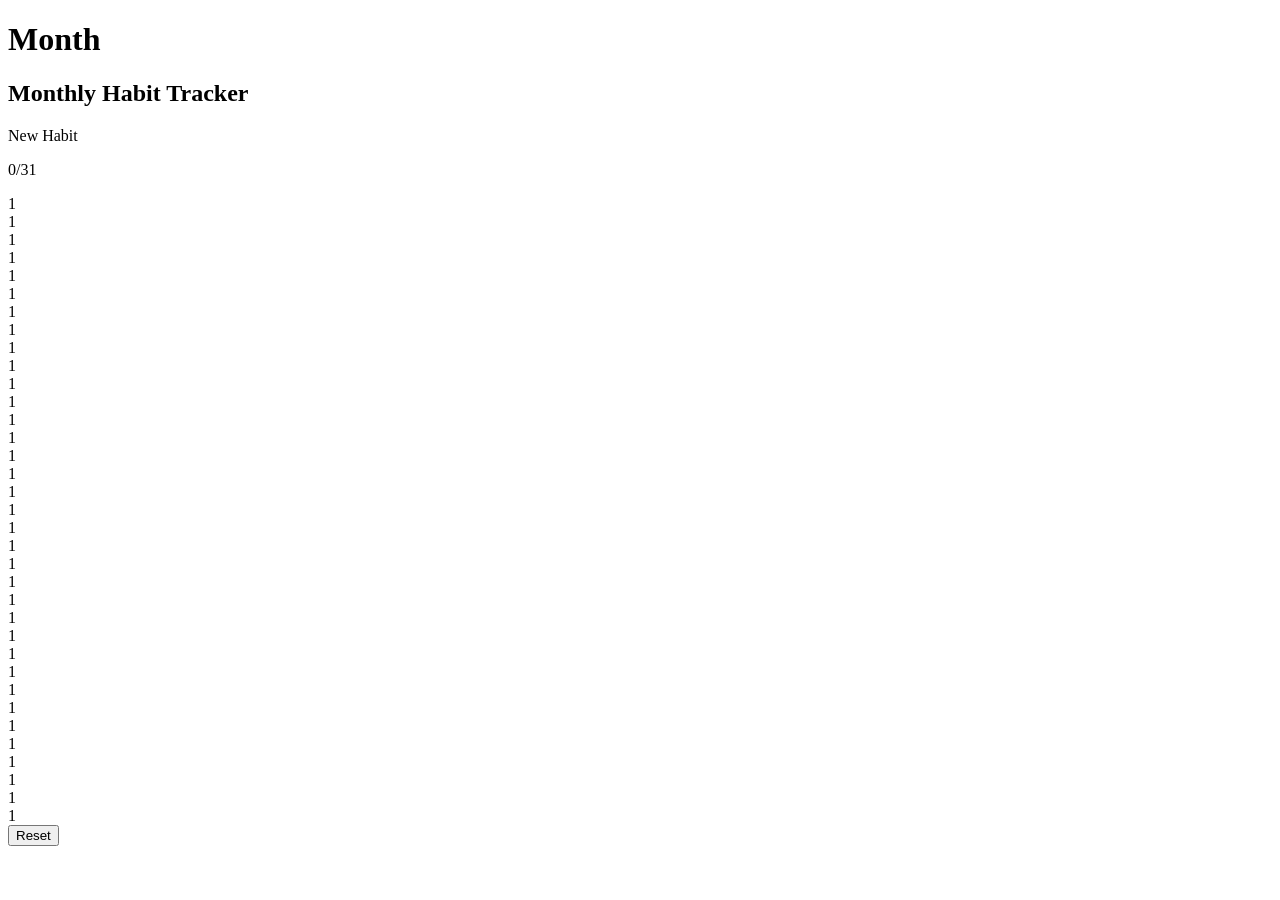
==== index.html @ 52dd49d1 "Initial commit" ====
<!DOCTYPE html>
<html lang="en">
    <head>
        <meta charset="UTF-8">
        <meta name="viewport" content="width=device-width, initial-scale=1.0">
        <title>Habit Tracker</title>
        <link rel="icon" type="image/x-icon" href="../cutie.png">
        <link rel="preconnect" href="https://fonts.googleapis.com">
        <link rel="preconnect" href="https://fonts.gstatic.com" crossorigin>
        <link href="https://fonts.googleapis.com/css2?family=Jua&family=Sour+Gummy:ital,wght@0,100..900;1,100..900&display=swap" rel="stylesheet">
    </head>
    <body>
        <h1 id="title">Month</h1>
        <h2 id="subtitle">Monthly Habit Tracker</h2>

        <div id="calendarContainer">
            <div id="calendarDiv">
                <div id="calendarHeading">
                    <p id="habitTitle">New Habit</p>
                    <p id="totalDays">0/31</p>
                </div>
                <div id="calendarContent">
                    <div id="tracker">
                        <div class="days">
                            <div class="day">1</div>
                            <div class="day">1</div>
                            <div class="day">1</div>
                            <div class="day">1</div>
                            <div class="day">1</div>
                            <div class="day">1</div>
                            <div class="day">1</div>
                        </div>
                        <div class="days">
                            <div class="day">1</div>
                            <div class="day">1</div>
                            <div class="day">1</div>
                            <div class="day">1</div>
                            <div class="day">1</div>
                            <div class="day">1</div>
                            <div class="day">1</div>
                        </div>
                        <div class="days">
                            <div class="day">1</div>
                            <div class="day">1</div>
                            <div class="day">1</div>
                            <div class="day">1</div>
                            <div class="day">1</div>
                            <div class="day">1</div>
                            <div class="day">1</div>
                        </div>
                        <div class="days">
                            <div class="day">1</div>
                            <div class="day">1</div>
                            <div class="day">1</div>
                            <div class="day">1</div>
                            <div class="day">1</div>
                            <div class="day">1</div>
                            <div class="day">1</div>
                        </div>
                        <div class="days">
                            <div class="day">1</div>
                            <div class="day">1</div>
                            <div class="day">1</div>
                            <div class="day">1</div>
                            <div class="day">1</div>
                            <div class="day">1</div>
                            <div class="day">1</div>
                        </div>
                    </div>
                </div>
            </div>
        </div>
        <button id="resetButton">Reset</button>
    </body>
</html>
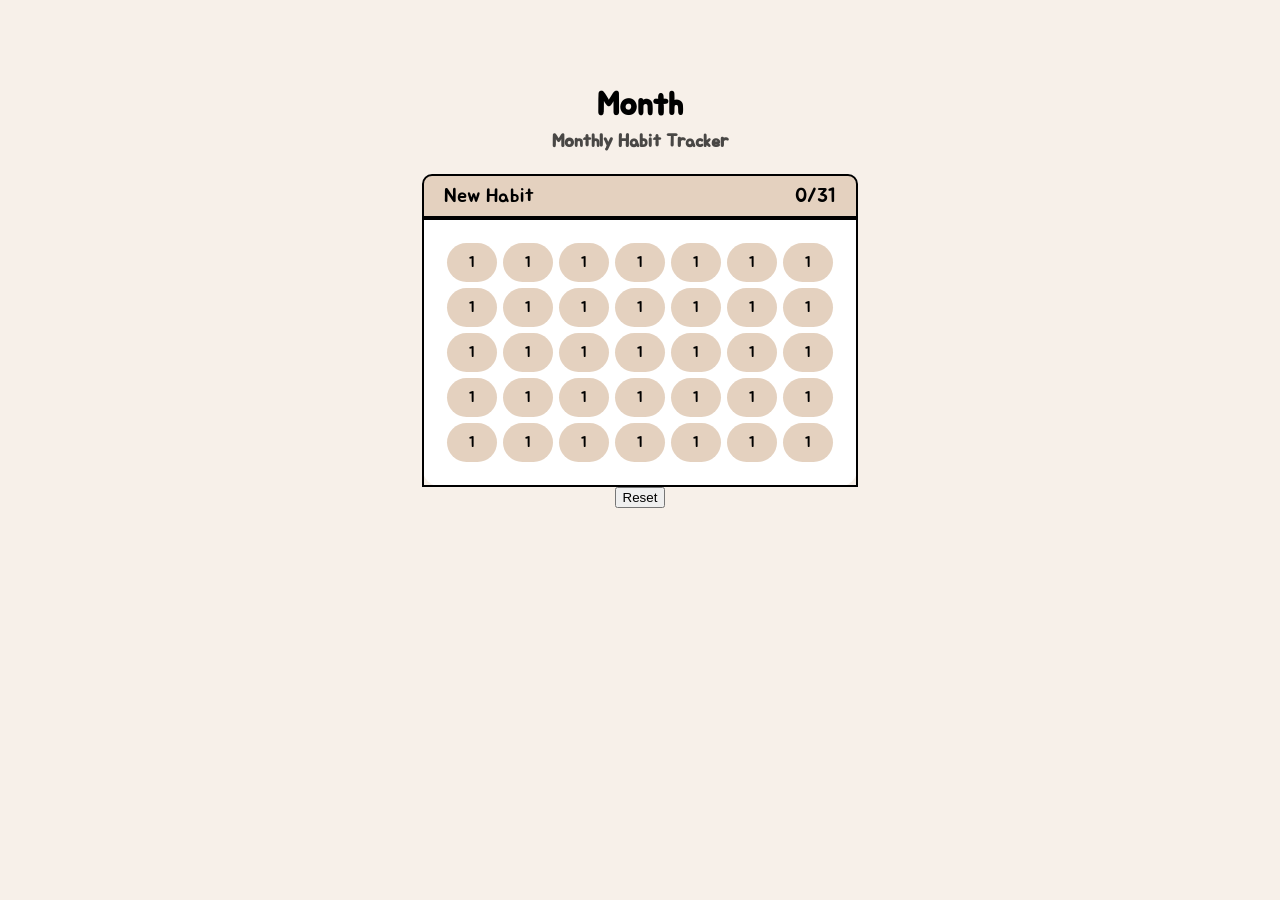
==== commit 67cd7699: "updated README.md and created, linked, and added code to styles.css" ====
--- a/index.html
+++ b/index.html
@@ -4,7 +4,8 @@
         <meta charset="UTF-8">
         <meta name="viewport" content="width=device-width, initial-scale=1.0">
         <title>Habit Tracker</title>
-        <link rel="icon" type="image/x-icon" href="../cutie.png">
+        <link rel="stylesheet" href="styles.css">
+        <link rel="icon" type="image/x-icon" href="cutie.png">
         <link rel="preconnect" href="https://fonts.googleapis.com">
         <link rel="preconnect" href="https://fonts.gstatic.com" crossorigin>
         <link href="https://fonts.googleapis.com/css2?family=Jua&family=Sour+Gummy:ital,wght@0,100..900;1,100..900&display=swap" rel="stylesheet">
--- a/styles.css
+++ b/styles.css
@@ -0,0 +1,59 @@
+body {
+    background-color: #f7f0e9;
+    text-align: center;
+    font-family: 'Jua', sans-serif;
+}
+
+#title {
+    margin-top: 100px;
+    line-height: 10px;
+}
+
+#subtitle {
+    opacity: 0.7;
+    font-size: 18px;
+    margin-bottom: 20px;
+}
+
+#calendarContainer {
+    display: flex;
+    justify-content: center;
+}
+
+#calendarDiv {
+    background-color: rgb(255, 255, 255);
+    border-radius: 10px 10px 20px 20px;
+    margin: auto;
+    align-content: center;
+    text-align: center;
+}
+
+#calendarHeading {
+    display: flex;
+    justify-content: space-between;
+    border-radius: 10px 10px 0px 0px;
+    border: 2px solid black;
+    padding: 0px 20px;
+    font-size: 20px;
+    background-color: #e4d1bf;
+    line-height: 0px;
+}
+
+#calendarContent {
+    padding: 20px;
+    border: 2px solid black;
+}
+
+.days {
+    display: flex;
+}
+
+.day {
+    width: 30px;
+    margin: 3px;
+    padding: 10px;
+    font-size: 15px;
+    text-align: center;
+    border-radius: 20px;
+    background-color: #e4d1bf;
+}
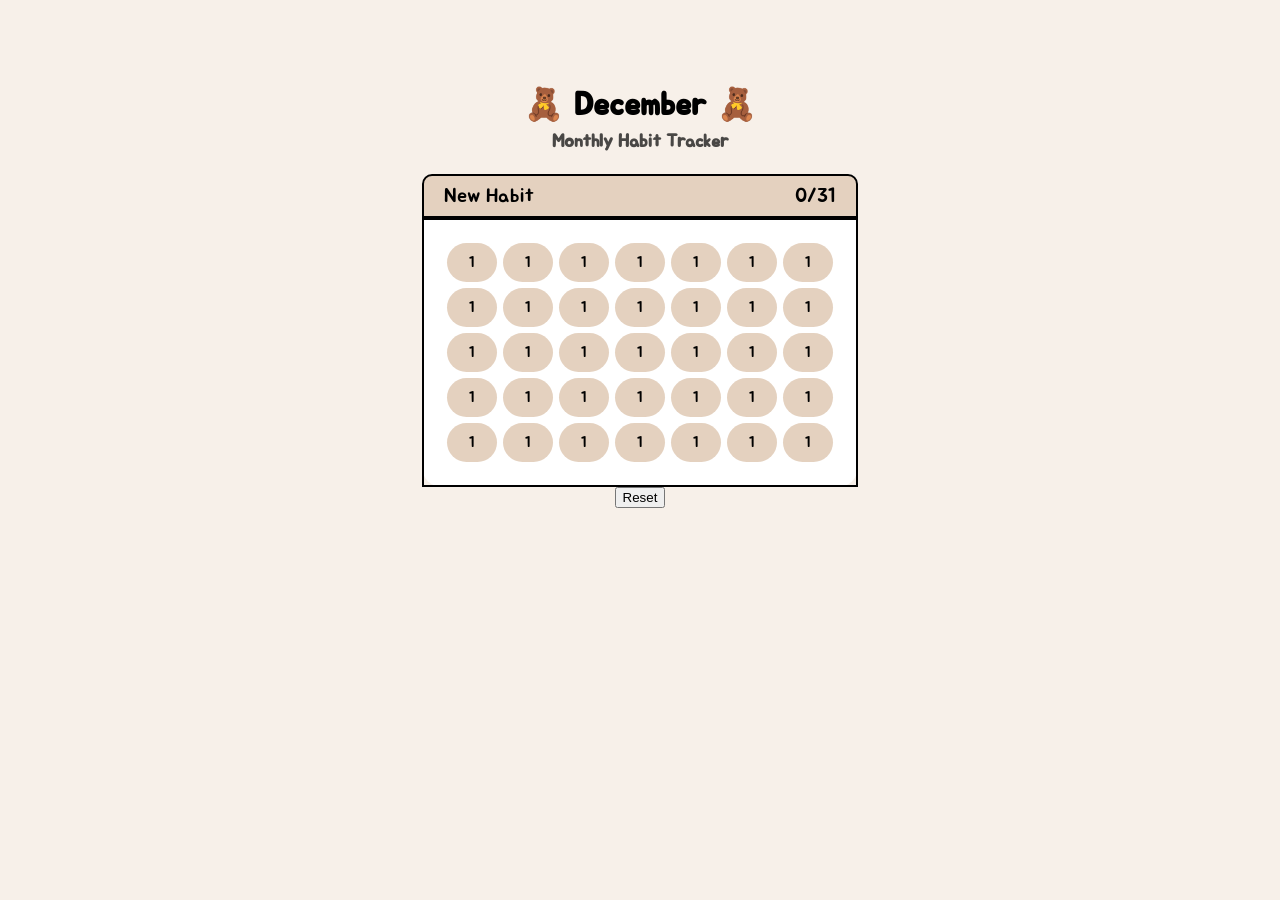
==== commit 38c87f5e: "created js folder and date function (really similar to my calendar code!!!)" ====
--- a/index.html
+++ b/index.html
@@ -72,5 +72,6 @@
             </div>
         </div>
         <button id="resetButton">Reset</button>
+        <script src="script.js" defer></script>
     </body>
 </html>
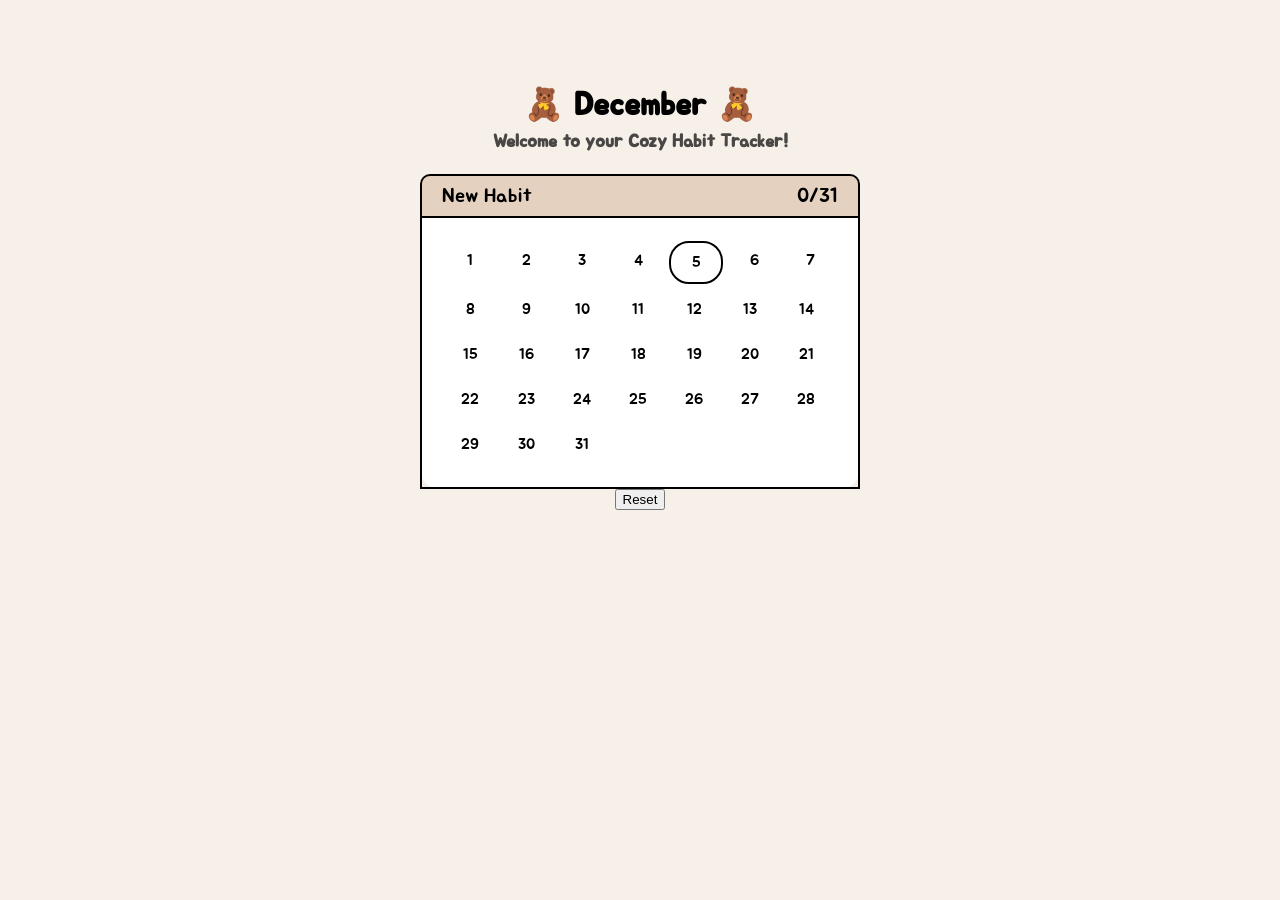
==== commit a29e2fd2: "holy lock in on javascript i think it likes me right now bc it barely bugging!! oh also changed css " ====
--- a/index.html
+++ b/index.html
@@ -12,7 +12,7 @@
     </head>
     <body>
         <h1 id="title">Month</h1>
-        <h2 id="subtitle">Monthly Habit Tracker</h2>
+        <h2 id="subtitle">Welcome to your Cozy Habit Tracker!</h2>
 
         <div id="calendarContainer">
             <div id="calendarDiv">
--- a/styles.css
+++ b/styles.css
@@ -32,7 +32,9 @@
     display: flex;
     justify-content: space-between;
     border-radius: 10px 10px 0px 0px;
-    border: 2px solid black;
+    border-top: 2px solid black;
+    border-left: 2px solid black;
+    border-right: 2px solid black;
     padding: 0px 20px;
     font-size: 20px;
     background-color: #e4d1bf;
@@ -55,5 +57,4 @@
     font-size: 15px;
     text-align: center;
     border-radius: 20px;
-    background-color: #e4d1bf;
 }
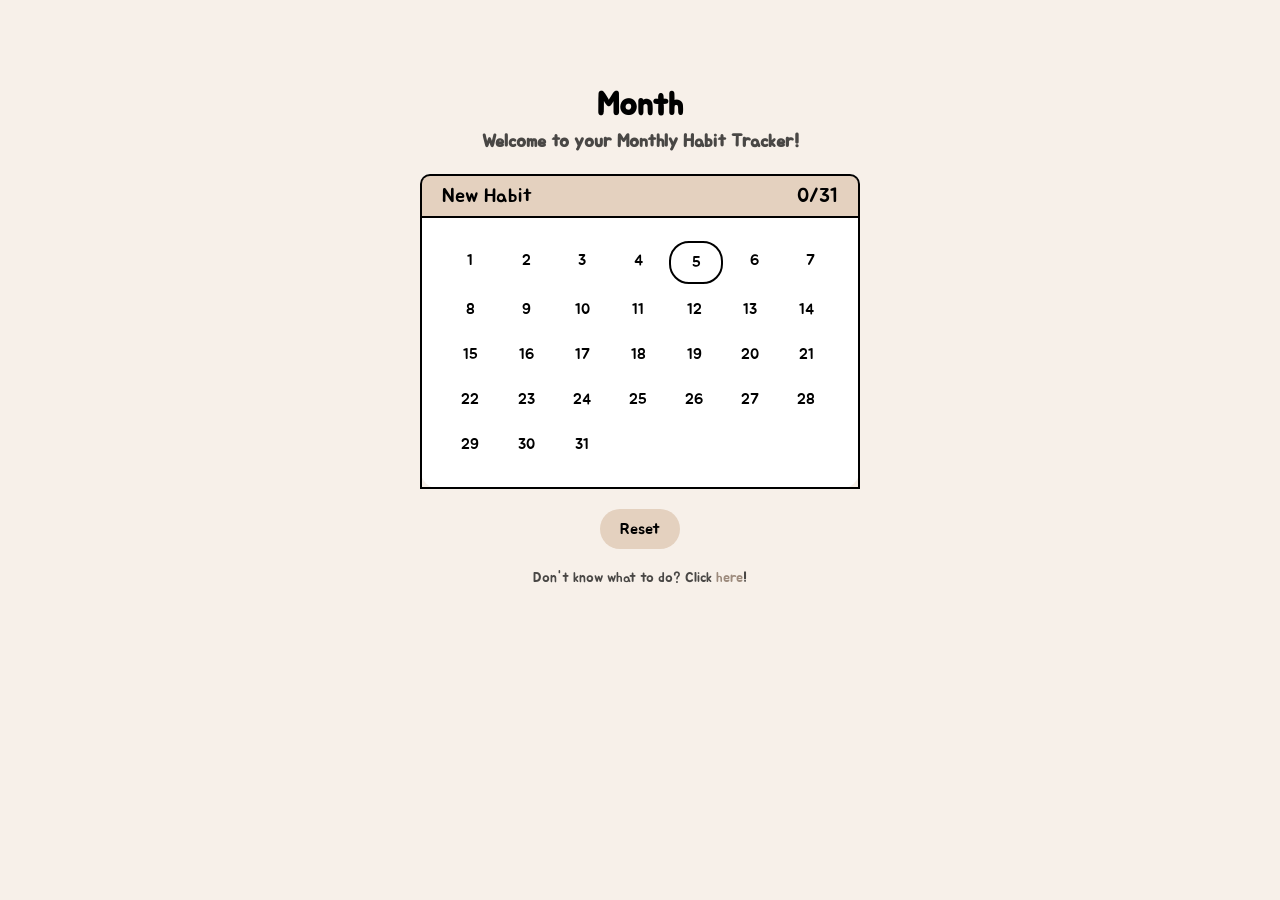
==== commit cf258499: "added reset button script, worked on css, found images to use, and created an info page" ====
--- a/index.html
+++ b/index.html
@@ -11,8 +11,8 @@
         <link href="https://fonts.googleapis.com/css2?family=Jua&family=Sour+Gummy:ital,wght@0,100..900;1,100..900&display=swap" rel="stylesheet">
     </head>
     <body>
-        <h1 id="title">Month</h1>
-        <h2 id="subtitle">Welcome to your Cozy Habit Tracker!</h2>
+        <h1 class="title">Month</h1>
+        <h2 class="subtitle">Welcome to your Monthly Habit Tracker!</h2>
 
         <div id="calendarContainer">
             <div id="calendarDiv">
@@ -72,6 +72,7 @@
             </div>
         </div>
         <button id="resetButton">Reset</button>
+        <p id="infoLeader">Don't know what to do? Click <a id="infoLink" href="info.html">here</a>!</p>
         <script src="script.js" defer></script>
     </body>
 </html>
--- a/styles.css
+++ b/styles.css
@@ -4,12 +4,12 @@
     font-family: 'Jua', sans-serif;
 }
 
-#title {
+.title {
     margin-top: 100px;
     line-height: 10px;
 }
 
-#subtitle {
+.subtitle {
     opacity: 0.7;
     font-size: 18px;
     margin-bottom: 20px;
@@ -41,6 +41,18 @@
     line-height: 0px;
 }
 
+#habitTitle {
+    font-size: 20px;
+    font-family: "Jua", sans-serif;
+    color: black;
+    cursor: pointer;
+    transition: color 0.3s ease;
+}
+
+#habitTitle:hover {
+    color: #786150;
+}
+
 #calendarContent {
     padding: 20px;
     border: 2px solid black;
@@ -57,4 +69,44 @@
     font-size: 15px;
     text-align: center;
     border-radius: 20px;
+    color: black;
+    transition: color 0.3s ease;
+}
+
+.day:hover {
+    cursor: pointer;
+    color: #786150;
+}
+
+.day:hover:empty {
+    cursor: default;
+}
+
+#resetButton {
+    margin-top: 20px;
+    padding: 10px 20px;
+    font-size: 16px;
+    font-family: "Jua", sans-serif;
+    background-color: #e4d1bf;
+    border-radius: 20px;
+    border: none;
+    cursor: pointer;
+    transition: background-color 0.3s ease, color 0.3s ease
+}
+
+#resetButton:hover {
+    background-color: #786150;
+    color: #f7f0e9;
+}
+
+#infoLeader {
+    margin-top: 20px;
+    font-size: 14px;
+    opacity: 0.7;
+}
+
+#infoLink {
+    color: #786150;
+    text-decoration: none;
+    transition: color 0.3s ease;
 }
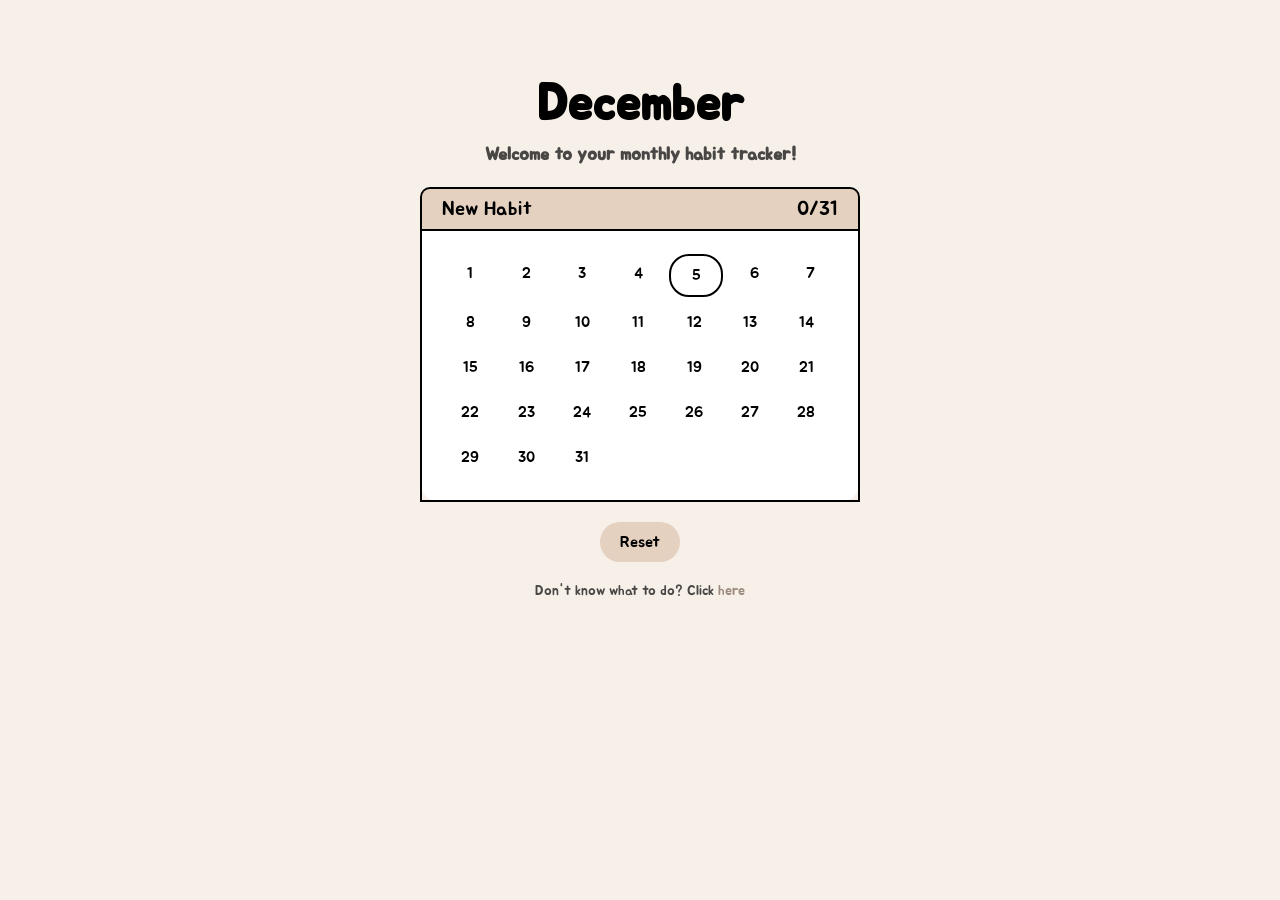
==== commit ef039f15: "changed theme to monkey (changed css), updated readme, and finished info.html for the most part/for " ====
--- a/index.html
+++ b/index.html
@@ -3,16 +3,16 @@
     <head>
         <meta charset="UTF-8">
         <meta name="viewport" content="width=device-width, initial-scale=1.0">
-        <title>Habit Tracker</title>
+        <title>Monkey's Habit Tracker</title>
         <link rel="stylesheet" href="styles.css">
-        <link rel="icon" type="image/x-icon" href="cutie.png">
+        <link rel="icon" type="image/x-icon" href="/assets/monkey-icon.png">
         <link rel="preconnect" href="https://fonts.googleapis.com">
         <link rel="preconnect" href="https://fonts.gstatic.com" crossorigin>
         <link href="https://fonts.googleapis.com/css2?family=Jua&family=Sour+Gummy:ital,wght@0,100..900;1,100..900&display=swap" rel="stylesheet">
     </head>
     <body>
         <h1 class="title">Month</h1>
-        <h2 class="subtitle">Welcome to your Monthly Habit Tracker!</h2>
+        <h2 class="subtitle">Welcome to your monthly habit tracker!</h2>
 
         <div id="calendarContainer">
             <div id="calendarDiv">
@@ -72,7 +72,7 @@
             </div>
         </div>
         <button id="resetButton">Reset</button>
-        <p id="infoLeader">Don't know what to do? Click <a id="infoLink" href="info.html">here</a>!</p>
+        <p class="smallText">Don't know what to do? Click <a class="smallTextLink" href="info.html">here</a></p>
         <script src="script.js" defer></script>
     </body>
 </html>
--- a/styles.css
+++ b/styles.css
@@ -7,6 +7,7 @@
 .title {
     margin-top: 100px;
     line-height: 10px;
+    font-size: 50px;
 }
 
 .subtitle {
@@ -99,14 +100,29 @@
     color: #f7f0e9;
 }
 
-#infoLeader {
+.smallText {
     margin-top: 20px;
     font-size: 14px;
     opacity: 0.7;
 }
 
-#infoLink {
+.smallTextLink {
     color: #786150;
     text-decoration: none;
     transition: color 0.3s ease;
+}
+
+#infoContainer {
+    display: flex;
+    justify-content: center;
+}
+
+#infoDiv {
+    background-color: #e4d1bf;
+    border-radius: 20px;
+    border: none;
+    padding: 10px 20px;
+    width: 60%;
+    margin: auto;
+    align-items: center;
 }
